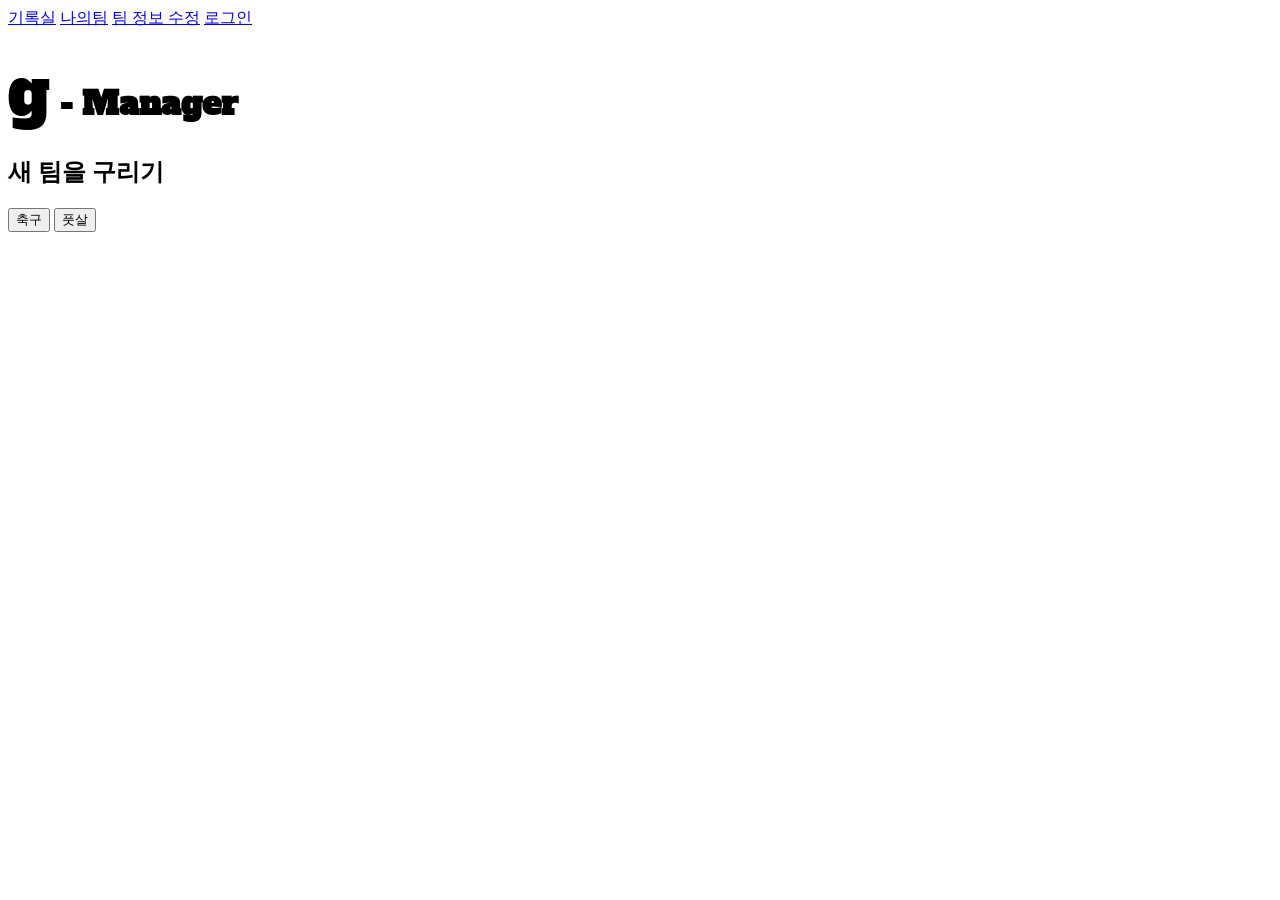
==== index.html @ 4ef4d27f "Update g-Manager branding and reduce Instagram card spacing - Change main title from '축구 팀짜기' to 'g " ====
<!DOCTYPE html>
<html lang="ko">
<head>
    <meta charset="UTF-8">
    <meta name="viewport" content="width=device-width, initial-scale=1.0">
    <title>g - Manager</title>
    <link rel="preconnect" href="https://fonts.googleapis.com">
    <link rel="preconnect" href="https://fonts.gstatic.com" crossorigin>
    <link href="https://fonts.googleapis.com/css2?family=Alfa+Slab+One&display=swap" rel="stylesheet">
    <link rel="stylesheet" href="style.css">
    <style>
        /* 모달 스타일 */
        .modal {
            display: none;
            position: fixed;
            z-index: 1000;
            left: 0;
            top: 0;
            width: 100%;
            height: 100%;
            background-color: rgba(0, 0, 0, 0.5);
            animation: fadeIn 0.3s ease-out;
        }

        .modal-content {
            background-color: #ffffff;
            margin: 5% auto;
            padding: 30px;
            border-radius: 12px;
            width: 90%;
            max-width: 600px;
            box-shadow: 0 4px 20px rgba(0, 0, 0, 0.3);
            max-height: 80vh;
            overflow-y: auto;
        }

        .modal-header {
            font-size: 24px;
            font-weight: bold;
            color: #2d5016;
            margin-bottom: 20px;
            padding-bottom: 15px;
            border-bottom: 2px solid #5ba83f;
        }

        .modal-body {
            margin-bottom: 20px;
        }

        .team-info-box {
            background: #f5f5f5;
            padding: 15px;
            border-radius: 8px;
            border-left: 4px solid #5ba83f;
            margin-bottom: 20px;
        }

        .team-info-box h3 {
            color: #2d5016;
            margin-bottom: 10px;
            font-size: 18px;
            display: flex;
            align-items: center;
            gap: 10px;
        }

        .team-logo {
            width: 40px;
            height: 40px;
            border-radius: 50%;
            object-fit: cover;
            border: 2px solid #5ba83f;
        }

        .team-logo-placeholder {
            font-size: 24px;
        }

        .team-info-box p {
            margin: 5px 0;
            color: #555;
            font-size: 14px;
        }

        .player-count {
            font-weight: bold;
            color: #5ba83f;
            font-size: 16px;
        }

        .players-section {
            margin-bottom: 20px;
        }

        .players-section h4 {
            color: #2d5016;
            margin-bottom: 10px;
            padding-bottom: 8px;
            border-bottom: 2px solid #5ba83f;
            font-size: 15px;
        }

        .player-list {
            display: flex;
            flex-direction: column;
            gap: 8px;
            max-height: 200px;
            overflow-y: auto;
        }

        .player-item {
            display: flex;
            align-items: center;
            padding: 10px;
            background: #f9f9f9;
            border-radius: 6px;
            border-left: 4px solid #5ba83f;
        }

        .player-number {
            background: #5ba83f;
            color: white;
            width: 32px;
            height: 32px;
            border-radius: 50%;
            display: flex;
            align-items: center;
            justify-content: center;
            font-weight: bold;
            margin-right: 10px;
            font-size: 13px;
        }

        .player-name {
            color: #2d5016;
            font-weight: 600;
            font-size: 14px;
        }

        .no-team-message {
            color: #999;
            text-align: center;
            padding: 40px 20px;
            font-style: italic;
        }

        .modal-buttons {
            display: flex;
            gap: 12px;
            justify-content: flex-end;
        }

        .modal-buttons button {
            padding: 10px 20px;
            border: none;
            border-radius: 6px;
            cursor: pointer;
            font-weight: 600;
            transition: all 0.3s;
            font-size: 14px;
        }

        .modal-close {
            background: #ddd;
            color: #2d5016;
        }

        .modal-close:hover {
            background: #ccc;
        }

        .modal-edit {
            background: #5ba83f;
            color: white;
        }

        .modal-edit:hover {
            background: #7bc34a;
        }

        .modal-auto {
            background: #2196F3;
            color: white;
        }

        .modal-auto:hover {
            background: #0b7dda;
        }

        @keyframes fadeIn {
            from {
                opacity: 0;
                transform: translateY(-20px);
            }
            to {
                opacity: 1;
                transform: translateY(0);
            }
        }
    </style>
</head>
<body>
    <div class="container">
        <!-- 상단 메뉴 -->
        <div class="top-menu">
            <a href="records.html">기록실</a>
            <a href="#" onclick="showMyTeam(event)">나의팀</a>
            <a href="team-info.html">팀 정보 수정</a>
            <a href="login.html" class="login-link">로그인</a>
        </div>

        <!-- 메인 콘텐츠 -->
        <div class="main-content">
            <!-- 축구 팀짜기 -->
            <div class="section">
                <h2 style="font-family: 'Alfa Slab One', serif;"><span style="font-size: 64px; font-weight: 300;">g</span><span style="font-size: 32px;"> - Manager</span></h2>
            </div>

            <!-- 새 팀을 구리기 -->
            <div class="section">
                <h2>새 팀을 구리기</h2>
            </div>

            <!-- 하단 버튼들 -->
            <div class="buttons-section">
                <button class="btn" onclick="location.href='team.html'">축구</button>
                <button class="btn" onclick="location.href='futsal.html'">풋살</button>
            </div>
        </div>
    </div>

    <!-- 나의팀 모달 -->
    <div id="myTeamModal" class="modal">
        <div class="modal-content">
            <div class="modal-header">📋 나의 팀</div>
            <div class="modal-body" id="modalBody">
                <!-- 팀 정보가 여기에 표시됩니다 -->
            </div>
            <div class="modal-buttons">
                <button class="modal-close" onclick="closeModal()">닫기</button>
                <button class="modal-edit" onclick="editTeam()">팀 수정하기</button>
            </div>
        </div>
    </div>

    <script>
        // 나의팀 클릭 시 모달 표시
        function showMyTeam(event) {
            event.preventDefault();
            const savedData = localStorage.getItem('teamSetup');
            const modal = document.getElementById('myTeamModal');
            const modalBody = document.getElementById('modalBody');

            if (savedData) {
                const data = JSON.parse(savedData);
                const onFieldPlayers = data.players.filter(p => p.onField);
                const subPlayers = data.players.filter(p => !p.onField);

                // 팀 정보에서 로고 가져오기
                const teamInfo = localStorage.getItem('teamInfo');
                let teamLogo = '⚽';
                if (teamInfo) {
                    const info = JSON.parse(teamInfo);
                    if (info.logo) {
                        teamLogo = `<img src="${info.logo}" alt="팀 로고" class="team-logo">`;
                    } else {
                        teamLogo = '<span class="team-logo-placeholder">⚽</span>';
                    }
                } else {
                    teamLogo = '<span class="team-logo-placeholder">⚽</span>';
                }

                let html = `
                    <div class="team-info-box">
                        <h3>${teamLogo} ${data.teamName}</h3>
                        <p>필드 선수: <span class="player-count">${onFieldPlayers.length}명</span></p>
                        <p>교대 선수: <span class="player-count">${subPlayers.length}명</span></p>
                        <p>전체: <span class="player-count">${data.players.length}명</span></p>
                    </div>

                    <div class="players-section">
                        <h4>필드 선수 (${onFieldPlayers.length}명)</h4>
                `;

                if (onFieldPlayers.length > 0) {
                    html += '<div class="player-list">';
                    onFieldPlayers.forEach(player => {
                        html += `
                            <div class="player-item">
                                <div class="player-number">${player.number}</div>
                                <div class="player-name">${player.name}</div>
                            </div>
                        `;
                    });
                    html += '</div>';
                } else {
                    html += '<p style="color: #999; text-align: center; padding: 10px;">필드 선수가 없습니다.</p>';
                }

                html += `
                    </div>

                    <div class="players-section">
                        <h4>교대 선수 (${subPlayers.length}명)</h4>
                `;

                if (subPlayers.length > 0) {
                    html += '<div class="player-list">';
                    subPlayers.forEach(player => {
                        html += `
                            <div class="player-item">
                                <div class="player-number">${player.number}</div>
                                <div class="player-name">${player.name}</div>
                            </div>
                        `;
                    });
                    html += '</div>';
                } else {
                    html += '<p style="color: #999; text-align: center; padding: 10px;">교대 선수가 없습니다.</p>';
                }

                html += '</div>';

                modalBody.innerHTML = html;
            } else {
                modalBody.innerHTML = `
                    <p class="no-team-message">
                        저장된 팀이 없습니다.<br><br>
                        먼저 팀을 구성해주세요.
                    </p>
                `;
            }

            modal.style.display = 'block';
        }

        // 모달 닫기
        function closeModal() {
            document.getElementById('myTeamModal').style.display = 'none';
        }

        // 팀 수정하기
        function editTeam() {
            closeModal();
            location.href = 'field.html';
        }

        // 모달 외부 클릭 시 닫기
        window.onclick = function(event) {
            const modal = document.getElementById('myTeamModal');
            if (event.target === modal) {
                modal.style.display = 'none';
            }
        }
    </script>
    <script src="https://accounts.google.com/gsi/client" async defer></script>
    <script src="auth.js"></script>
</body>
</html>
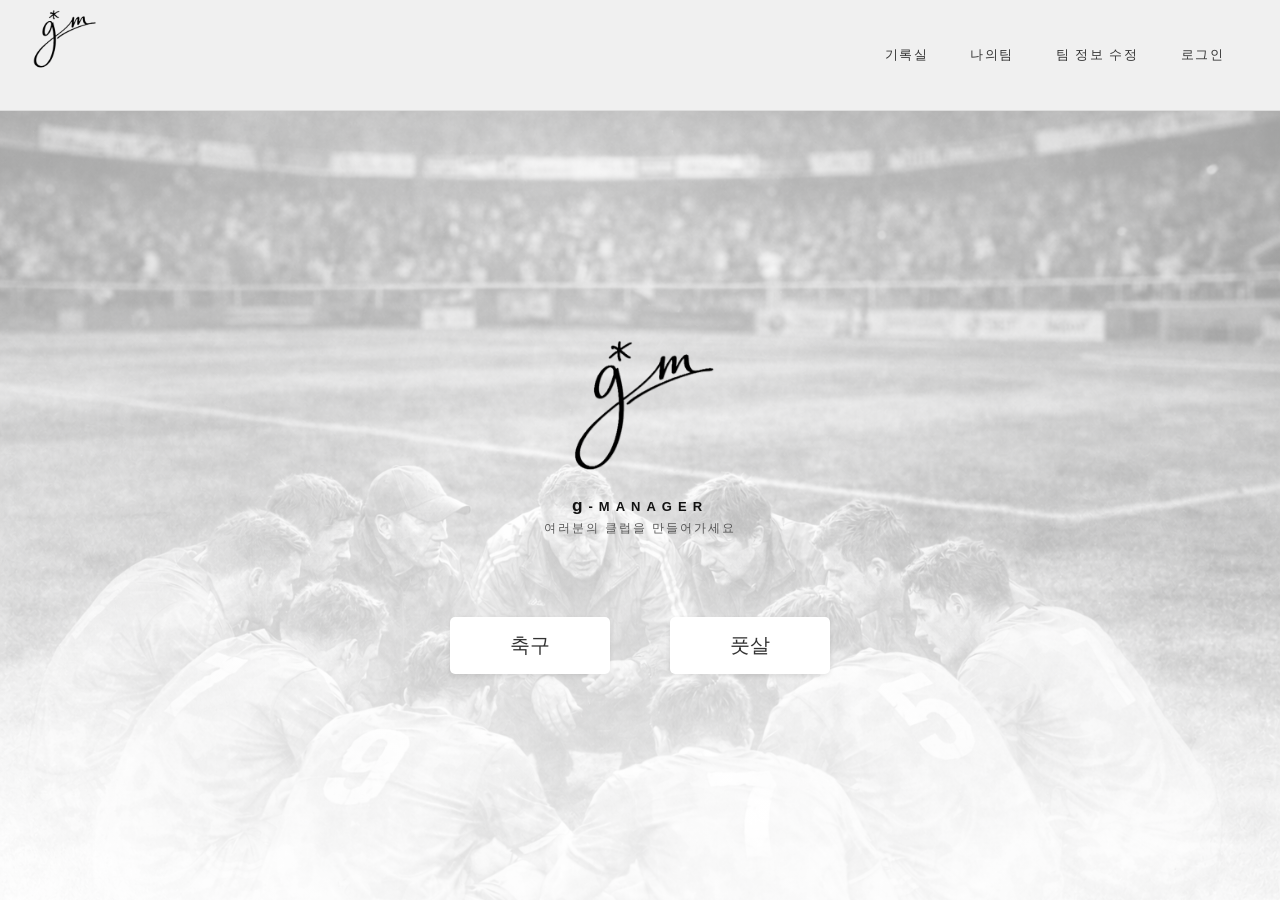
==== commit 01b48fe3: "Add hero image, logo, and UI improvements to main page - Add gm logo to top-left and center of main " ====
--- a/index.html
+++ b/index.html
@@ -6,7 +6,7 @@
     <title>g - Manager</title>
     <link rel="preconnect" href="https://fonts.googleapis.com">
     <link rel="preconnect" href="https://fonts.gstatic.com" crossorigin>
-    <link href="https://fonts.googleapis.com/css2?family=Alfa+Slab+One&display=swap" rel="stylesheet">
+    <link href="https://fonts.googleapis.com/css2?family=Alfa+Slab+One&family=Iansui&display=swap" rel="stylesheet">
     <link rel="stylesheet" href="style.css">
     <style>
         /* 모달 스타일 */
@@ -197,9 +197,90 @@
                 transform: translateY(0);
             }
         }
+        /* 좌상단 로고 */
+        .site-logo {
+            position: fixed;
+            top: 0px;
+            left: 16px;
+        }
+
+        .site-logo img {
+            height: 77px;
+            width: auto;
+            display: block;
+        }
+
+        /* 중앙 로고 */
+        .center-logo {
+            display: flex;
+            flex-direction: column;
+            justify-content: center;
+            align-items: center;
+            margin: 20px 0;
+        }
+
+        .center-logo img {
+            height: 173px;
+            width: auto;
+        }
+
+        /* 히어로 섹션 */
+        .hero-section {
+            position: relative;
+            width: 100%;
+            overflow: hidden;
+        }
+
+        .hero-bg {
+            width: 100%;
+            display: block;
+        }
+
+        .hero-overlay {
+            position: absolute;
+            inset: 0;
+            background: linear-gradient(
+                to bottom,
+                rgba(255,255,255,0.55) 0%,
+                rgba(255,255,255,0.45) 60%,
+                rgba(255,255,255,0.7) 100%
+            );
+        }
+
+        .hero-content {
+            position: absolute;
+            inset: 0;
+            display: flex;
+            flex-direction: column;
+            align-items: center;
+            justify-content: center;
+            gap: 20px;
+            padding-bottom: 40px;
+        }
+
+        .center-logo-text {
+            font-size: 13px;
+            font-weight: 700;
+            color: #111;
+            margin-top: 4px;
+            letter-spacing: 6px;
+        }
+
+        .center-logo-sub {
+            font-size: 12px;
+            color: #555;
+            margin-top: 4px;
+            letter-spacing: 2px;
+        }
+
     </style>
 </head>
 <body>
+    <!-- 좌상단 로고 -->
+    <a href="index.html" class="site-logo">
+        <img src="logo.png" alt="g-Manager 로고">
+    </a>
+
     <div class="container">
         <!-- 상단 메뉴 -->
         <div class="top-menu">
@@ -209,22 +290,23 @@
             <a href="login.html" class="login-link">로그인</a>
         </div>
 
-        <!-- 메인 콘텐츠 -->
-        <div class="main-content">
-            <!-- 축구 팀짜기 -->
-            <div class="section">
-                <h2 style="font-family: 'Alfa Slab One', serif;"><span style="font-size: 64px; font-weight: 300;">g</span><span style="font-size: 32px;"> - Manager</span></h2>
-            </div>
-
-            <!-- 새 팀을 구리기 -->
-            <div class="section">
-                <h2>새 팀을 구리기</h2>
-            </div>
-
-            <!-- 하단 버튼들 -->
-            <div class="buttons-section">
-                <button class="btn" onclick="location.href='team.html'">축구</button>
-                <button class="btn" onclick="location.href='futsal.html'">풋살</button>
+        <!-- 메인 히어로 섹션 -->
+        <div class="hero-section">
+            <!-- 배경 이미지 -->
+            <img class="hero-bg" src="ChatGPT Image 2026년 3월 2일 오전 02_10_25.png" alt="배경">
+            <!-- 흰색 오버레이 -->
+            <div class="hero-overlay"></div>
+            <!-- 콘텐츠 -->
+            <div class="hero-content">
+                <div class="center-logo">
+                    <img src="logo.png" alt="g-Manager 로고">
+                    <span class="center-logo-text"><span style="font-size:17.3px">g</span>-<span style="text-transform:uppercase">manager</span></span>
+                    <span class="center-logo-sub">여러분의 클럽을 만들어가세요</span>
+                </div>
+                <div class="buttons-section">
+                    <button class="btn" onclick="location.href='team.html'">축구</button>
+                    <button class="btn" onclick="location.href='futsal.html'">풋살</button>
+                </div>
             </div>
         </div>
     </div>
@@ -232,7 +314,7 @@
     <!-- 나의팀 모달 -->
     <div id="myTeamModal" class="modal">
         <div class="modal-content">
-            <div class="modal-header">📋 나의 팀</div>
+            <div class="modal-header">나의 팀</div>
             <div class="modal-body" id="modalBody">
                 <!-- 팀 정보가 여기에 표시됩니다 -->
             </div>
@@ -258,16 +340,16 @@
 
                 // 팀 정보에서 로고 가져오기
                 const teamInfo = localStorage.getItem('teamInfo');
-                let teamLogo = '⚽';
+                let teamLogo = '';
                 if (teamInfo) {
                     const info = JSON.parse(teamInfo);
                     if (info.logo) {
                         teamLogo = `<img src="${info.logo}" alt="팀 로고" class="team-logo">`;
                     } else {
-                        teamLogo = '<span class="team-logo-placeholder">⚽</span>';
+                        teamLogo = '<span class="team-logo-placeholder"></span>';
                     }
                 } else {
-                    teamLogo = '<span class="team-logo-placeholder">⚽</span>';
+                    teamLogo = '<span class="team-logo-placeholder"></span>';
                 }
 
                 let html = `
--- a/style.css
+++ b/style.css
@@ -0,0 +1,449 @@
+* {
+    margin: 0;
+    padding: 0;
+    box-sizing: border-box;
+}
+
+body {
+    font-family: Arial, sans-serif;
+    background-color: #f0f0f0;
+    color: #333;
+}
+
+.container {
+    width: 100%;
+    height: 100vh;
+    display: flex;
+    flex-direction: column;
+}
+
+/* 상단 메뉴 */
+.top-menu {
+    display: flex;
+    justify-content: flex-end;
+    align-items: center;
+    gap: 10px;
+    padding: 0 40px;
+    height: 120px;
+    background-color: #f0f0f0;
+    border-bottom: 1px solid #ddd;
+}
+
+.top-menu a {
+    text-decoration: none;
+    color: #333;
+    font-size: 13px;
+    font-weight: 500;
+    letter-spacing: 1.5px;
+    text-transform: uppercase;
+    cursor: pointer;
+    padding: 8px 16px;
+    border-radius: 3px;
+    transition: all 0.25s;
+}
+
+.top-menu a:hover {
+    color: #fff;
+    background: rgba(255, 255, 255, 0.1);
+    transform: translateY(-2px);
+    box-shadow: none;
+}
+
+/* 메인 콘텐츠 */
+.main-content {
+    flex: 1;
+    display: flex;
+    flex-direction: column;
+    justify-content: space-around;
+    align-items: center;
+    padding: 60px 40px;
+    text-align: center;
+}
+
+/* 섹션 */
+.section {
+    margin: 30px 0;
+}
+
+.section h2 {
+    font-size: 28px;
+    font-weight: normal;
+    color: #333;
+}
+
+/* 버튼 섹션 */
+.buttons-section {
+    display: flex;
+    gap: 60px;
+    justify-content: center;
+    margin-top: 40px;
+}
+
+.btn {
+    padding: 15px 60px;
+    font-size: 20px;
+    border: none;
+    background-color: #fff;
+    color: #333;
+    cursor: pointer;
+    border-radius: 5px;
+    box-shadow: 0 2px 5px rgba(0, 0, 0, 0.1);
+    transition: all 0.3s;
+}
+
+.btn:hover {
+    box-shadow: 0 4px 10px rgba(0, 0, 0, 0.15);
+    transform: translateY(-2px);
+}
+
+/* 팀 이름 입력 섹션 */
+.input-section {
+    display: flex;
+    flex-direction: column;
+    align-items: center;
+    gap: 30px;
+    margin-top: 60px;
+}
+
+.input-section p {
+    font-size: 18px;
+    color: #333;
+}
+
+.team-input {
+    width: 100%;
+    max-width: 400px;
+    padding: 15px;
+    font-size: 16px;
+    border: 2px solid #ddd;
+    border-radius: 5px;
+    transition: border-color 0.3s;
+}
+
+.team-input:focus {
+    outline: none;
+    border-color: #333;
+}
+
+.next-btn {
+    padding: 12px 40px;
+    font-size: 16px;
+    background-color: #333;
+    color: white;
+    border: none;
+    border-radius: 5px;
+    cursor: pointer;
+    transition: background-color 0.3s;
+}
+
+.next-btn:hover {
+    background-color: #555;
+}
+
+/* 선수 입력 섹션 */
+.players-input-section {
+    max-width: 700px;
+    margin: 40px auto;
+    padding: 30px;
+    background-color: #f9f9f9;
+    border-radius: 5px;
+}
+
+.player-input-field {
+    display: flex;
+    align-items: center;
+    margin-bottom: 15px;
+    gap: 10px;
+}
+
+.player-number {
+    min-width: 40px;
+    font-weight: bold;
+    color: #333;
+}
+
+.player-input-field input {
+    flex: 1;
+    padding: 12px;
+    border: 2px solid #ddd;
+    border-radius: 3px;
+    font-size: 14px;
+    transition: border-color 0.3s;
+}
+
+.player-input-field input:focus {
+    outline: none;
+    border-color: #7cb342;
+}
+
+.add-player-btn {
+    width: 100%;
+    padding: 20px;
+    margin-top: 20px;
+    font-size: 24px;
+    background-color: #fff;
+    border: 2px solid #7cb342;
+    border-radius: 3px;
+    cursor: pointer;
+    color: #7cb342;
+    transition: all 0.3s;
+}
+
+.add-player-btn:hover {
+    background-color: #7cb342;
+    color: white;
+}
+
+/* 완료 버튼 */
+.button-section {
+    display: flex;
+    justify-content: center;
+    margin-top: 30px;
+}
+
+.complete-btn {
+    padding: 15px 60px;
+    font-size: 16px;
+    background-color: #333;
+    color: white;
+    border: none;
+    border-radius: 5px;
+    cursor: pointer;
+    transition: background-color 0.3s;
+}
+
+.complete-btn:hover {
+    background-color: #555;
+}
+
+/* ===== 축구장 페이지 스타일 ===== */
+.field-container {
+    height: auto;
+    flex-direction: column;
+}
+
+.field-content {
+    display: flex;
+    gap: 20px;
+    padding: 30px;
+    max-width: 1400px;
+    margin: 0 auto;
+    flex: 1;
+}
+
+/* 왼쪽: 선수 목록 */
+.players-list-section {
+    flex: 0 0 200px;
+    background-color: #f5f5f5;
+    padding: 20px;
+    border-radius: 8px;
+    max-height: 600px;
+    overflow-y: auto;
+}
+
+.players-list-section h3 {
+    font-size: 18px;
+    margin-bottom: 20px;
+    text-align: center;
+    color: #333;
+    border-bottom: 2px solid #ddd;
+    padding-bottom: 10px;
+}
+
+.players-list {
+    display: flex;
+    flex-direction: column;
+    gap: 10px;
+}
+
+.player-item {
+    background-color: white;
+    padding: 12px;
+    border-radius: 5px;
+    cursor: grab;
+    border: 2px solid #3498db;
+    text-align: center;
+    font-size: 14px;
+    font-weight: bold;
+    user-select: none;
+    transition: all 0.3s;
+}
+
+.player-item:hover {
+    background-color: #e3f2fd;
+    transform: scale(1.05);
+}
+
+.player-item:active {
+    cursor: grabbing;
+}
+
+/* 중앙: 축구장 */
+.field-section {
+    flex: 1;
+    display: flex;
+    justify-content: center;
+    align-items: center;
+}
+
+.soccer-field {
+    width: 100%;
+    max-width: 500px;
+    aspect-ratio: 2 / 3;
+    background: linear-gradient(90deg, #2d5016 0%, #3d7020 50%, #2d5016 100%);
+    border: 3px solid white;
+    position: relative;
+    border-radius: 10px;
+    box-shadow: 0 4px 15px rgba(0, 0, 0, 0.2);
+}
+
+
+/* 필드의 골라인 */
+.soccer-field .goal-area {
+    position: absolute;
+    left: 50%;
+    transform: translateX(-50%);
+    width: 60%;
+    height: 30%;
+    border: 2px solid white;
+    border-top: none;
+}
+
+.soccer-field .goal-area-top {
+    top: 0;
+    border-bottom: 2px solid white;
+}
+
+.soccer-field .goal-area-bottom {
+    bottom: 0;
+    border-top: 2px solid white;
+}
+
+/* 선수 원형 배치 */
+.player-circle {
+    position: absolute;
+    width: 45px;
+    height: 45px;
+    border-radius: 50%;
+    background-color: #3498db;
+    border: 2px solid white;
+    display: flex;
+    flex-direction: column;
+    justify-content: center;
+    align-items: center;
+    cursor: grab;
+    user-select: none;
+    font-size: 12px;
+    color: white;
+    font-weight: bold;
+    text-align: center;
+    padding: 5px;
+    box-sizing: border-box;
+    transition: all 0.2s;
+    z-index: 10;
+}
+
+.player-circle:hover {
+    transform: scale(1.1);
+    box-shadow: 0 0 10px rgba(52, 152, 219, 0.8);
+}
+
+.player-circle:active {
+    cursor: grabbing;
+}
+
+.player-circle.dragging {
+    opacity: 0.7;
+    z-index: 100;
+}
+
+.player-circle .player-number {
+    font-size: 16px;
+}
+
+.player-circle .player-name {
+    font-size: 10px;
+    opacity: 0.9;
+}
+
+/* 오른쪽: SUB 선수 */
+.sub-section {
+    flex: 0 0 200px;
+    background-color: #fff3cd;
+    padding: 20px;
+    border-radius: 8px;
+    max-height: 600px;
+    overflow-y: auto;
+}
+
+.sub-section h3 {
+    font-size: 18px;
+    margin-bottom: 20px;
+    text-align: center;
+    color: #333;
+    border-bottom: 2px solid #ddd;
+    padding-bottom: 10px;
+}
+
+.sub-players {
+    display: flex;
+    flex-direction: column;
+    gap: 10px;
+}
+
+.sub-player-item {
+    background-color: white;
+    padding: 12px;
+    border-radius: 5px;
+    cursor: grab;
+    border: 2px solid #ff9800;
+    text-align: center;
+    font-size: 14px;
+    font-weight: bold;
+    user-select: none;
+    transition: all 0.3s;
+}
+
+.sub-player-item:hover {
+    background-color: #ffe0b2;
+    transform: scale(1.05);
+}
+
+.sub-player-item:active {
+    cursor: grabbing;
+}
+
+/* 저장 버튼 */
+.button-section {
+    display: flex;
+    justify-content: center;
+    padding: 20px;
+}
+
+.save-btn {
+    padding: 15px 60px;
+    font-size: 16px;
+    background-color: #27ae60;
+    color: white;
+    border: none;
+    border-radius: 5px;
+    cursor: pointer;
+    transition: background-color 0.3s;
+}
+
+.save-btn:hover {
+    background-color: #229954;
+}
+
+/* 반응형 */
+@media (max-width: 1024px) {
+    .field-content {
+        flex-direction: column;
+        gap: 20px;
+    }
+
+    .players-list-section,
+    .sub-section {
+        flex: none;
+    }
+}
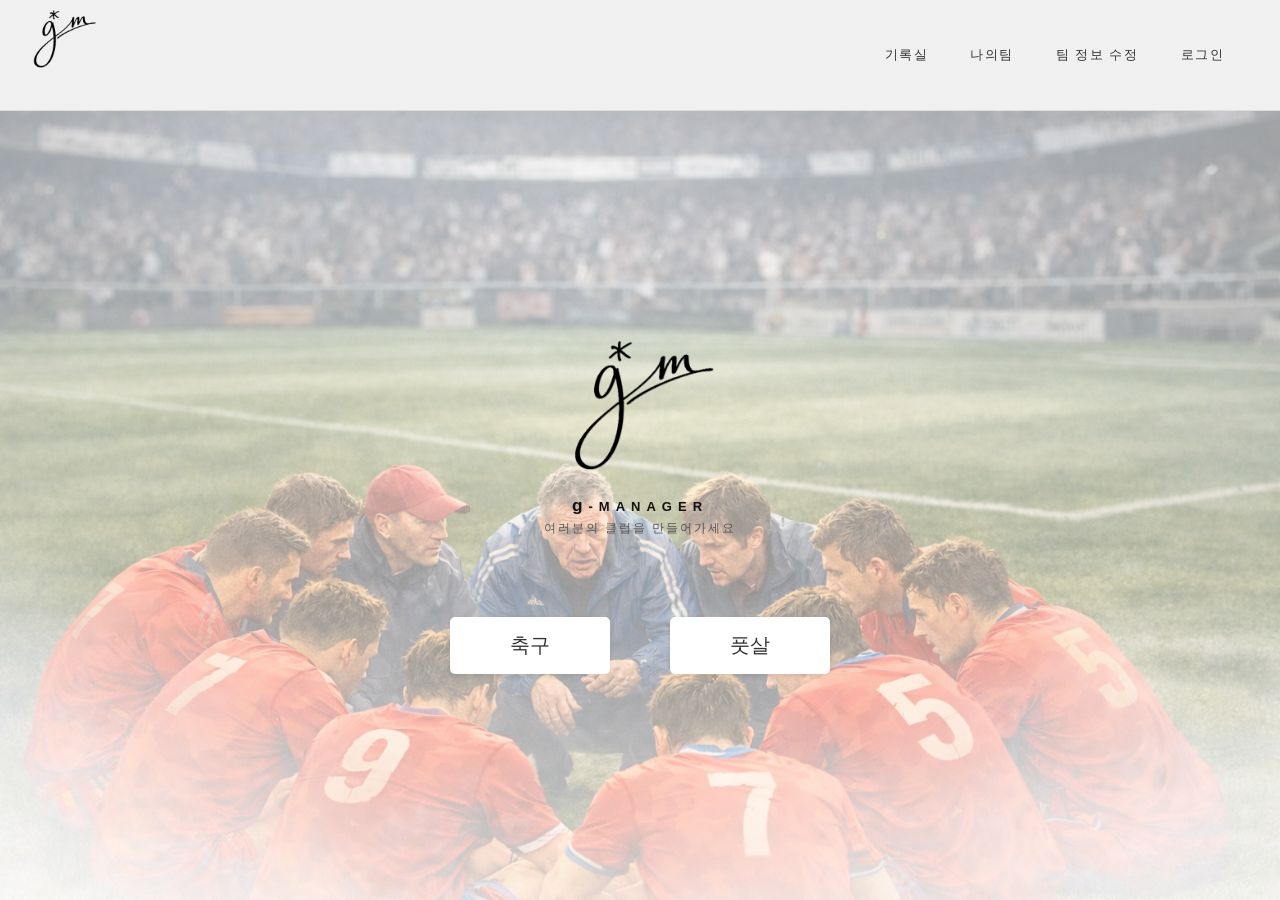
==== commit 3499728f: "UI 전체 개편: 버튼 스타일 통일, 네비 간소화, 풋살 잠금/다시돌리기, 기록실 개선 Co-Authored-By: Claude Sonnet 4.6 <noreply@anthropi" ====
--- a/index.html
+++ b/index.html
@@ -37,10 +37,33 @@
         .modal-header {
             font-size: 24px;
             font-weight: bold;
-            color: #2d5016;
+            color: #111;
             margin-bottom: 20px;
             padding-bottom: 15px;
             border-bottom: 2px solid #5ba83f;
+            display: flex;
+            justify-content: space-between;
+            align-items: center;
+        }
+
+        .modal-close-x {
+            width: 30px;
+            height: 30px;
+            background: #eee;
+            border: none;
+            border-radius: 50%;
+            font-size: 16px;
+            cursor: pointer;
+            display: flex;
+            align-items: center;
+            justify-content: center;
+            color: #555;
+            transition: all 0.2s;
+        }
+
+        .modal-close-x:hover {
+            background: #ddd;
+            color: #111;
         }
 
         .modal-body {
@@ -56,7 +79,7 @@
         }
 
         .team-info-box h3 {
-            color: #2d5016;
+            color: #111;
             margin-bottom: 10px;
             font-size: 18px;
             display: flex;
@@ -93,7 +116,7 @@
         }
 
         .players-section h4 {
-            color: #2d5016;
+            color: #111;
             margin-bottom: 10px;
             padding-bottom: 8px;
             border-bottom: 2px solid #5ba83f;
@@ -118,21 +141,26 @@
         }
 
         .player-number {
-            background: #5ba83f;
-            color: white;
             width: 32px;
             height: 32px;
             border-radius: 50%;
+            overflow: hidden;
             display: flex;
             align-items: center;
             justify-content: center;
-            font-weight: bold;
             margin-right: 10px;
-            font-size: 13px;
+            flex-shrink: 0;
+            background: transparent;
+        }
+
+        .player-number img {
+            width: 100%;
+            height: 100%;
+            object-fit: contain;
         }
 
         .player-name {
-            color: #2d5016;
+            color: #111;
             font-weight: 600;
             font-size: 14px;
         }
@@ -162,7 +190,7 @@
 
         .modal-close {
             background: #ddd;
-            color: #2d5016;
+            color: #111;
         }
 
         .modal-close:hover {
@@ -172,6 +200,7 @@
         .modal-edit {
             background: #5ba83f;
             color: white;
+            box-shadow: 0 2px 8px rgba(0,0,0,0.2);
         }
 
         .modal-edit:hover {
@@ -179,12 +208,13 @@
         }
 
         .modal-auto {
-            background: #2196F3;
+            background: #5ba83f;
             color: white;
+            box-shadow: 0 2px 8px rgba(0,0,0,0.2);
         }
 
         .modal-auto:hover {
-            background: #0b7dda;
+            background: #7bc34a;
         }
 
         @keyframes fadeIn {
@@ -293,7 +323,7 @@
         <!-- 메인 히어로 섹션 -->
         <div class="hero-section">
             <!-- 배경 이미지 -->
-            <img class="hero-bg" src="ChatGPT Image 2026년 3월 2일 오전 02_10_25.png" alt="배경">
+            <img class="hero-bg" src="ChatGPT Image 2026년 3월 3일 오전 12_48_04.png" alt="배경">
             <!-- 흰색 오버레이 -->
             <div class="hero-overlay"></div>
             <!-- 콘텐츠 -->
@@ -314,7 +344,10 @@
     <!-- 나의팀 모달 -->
     <div id="myTeamModal" class="modal">
         <div class="modal-content">
-            <div class="modal-header">나의 팀</div>
+            <div class="modal-header">
+                <span>나의 팀</span>
+                <button class="modal-close-x" onclick="document.getElementById('myTeamModal').style.display='none'">✕</button>
+            </div>
             <div class="modal-body" id="modalBody">
                 <!-- 팀 정보가 여기에 표시됩니다 -->
             </div>
@@ -369,7 +402,7 @@
                     onFieldPlayers.forEach(player => {
                         html += `
                             <div class="player-item">
-                                <div class="player-number">${player.number}</div>
+                                <div class="player-number">${teamLogo || player.number}</div>
                                 <div class="player-name">${player.name}</div>
                             </div>
                         `;
@@ -391,7 +424,7 @@
                     subPlayers.forEach(player => {
                         html += `
                             <div class="player-item">
-                                <div class="player-number">${player.number}</div>
+                                <div class="player-number">${teamLogo || player.number}</div>
                                 <div class="player-name">${player.name}</div>
                             </div>
                         `;
--- a/style.css
+++ b/style.css
@@ -43,10 +43,7 @@
 }
 
 .top-menu a:hover {
-    color: #fff;
-    background: rgba(255, 255, 255, 0.1);
     transform: translateY(-2px);
-    box-shadow: none;
 }
 
 /* 메인 콘텐츠 */
